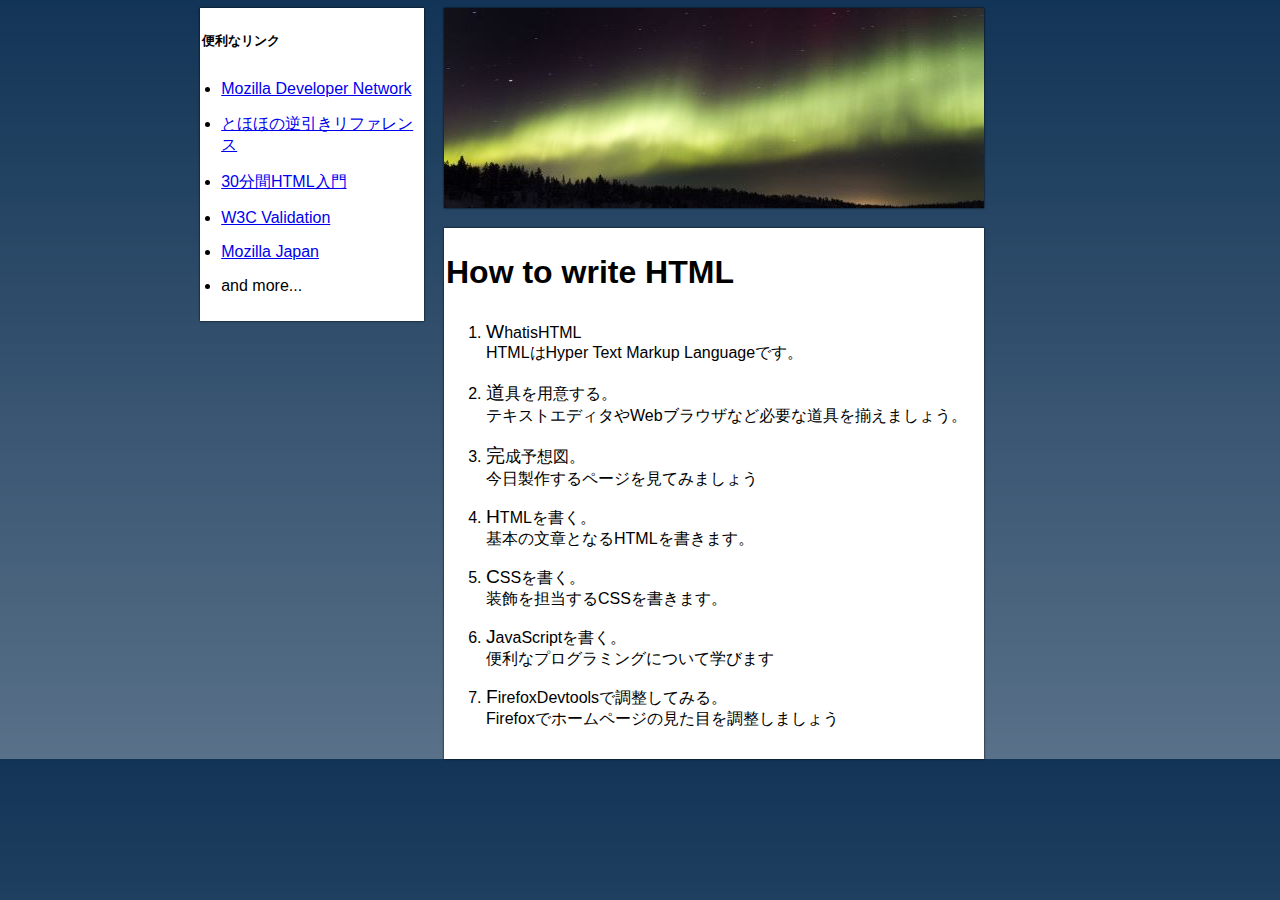
==== index.html @ 3859b7f9 "fix some miner issue" ====
﻿<!DOCTYPE html>
<html lang="ja">
<head>
<link rel="stylesheet" href="style.css">
<title>ホームページを作ってみよう</title>
<meta charset="utf-8">
<script src="script.js"></script>
</head>
<body>
<div>
  <div id="sidebar">
    <h5>便利なリンク</h5>
    <ul>
      <li><a href="https://developer.mozilla.org/ja/">Mozilla Developer Network</a></li>
      <li><a href="http://www.tohoho-web.com/how2/index.htm">とほほの逆引きリファレンス</a></li>
      <li><a href="http://www.kanzaki.com/docs/html/lesson1.html">30分間HTML入門</a></li>
      <li><a href="http://validator.w3.org/check">W3C Validation</a></li>
      <li><a href="http://www.mozilla.jp/">Mozilla Japan</a></li>
      <li>and more...</li>
    </ul>
  </div>
  <div id="wrap">
    <div id="head">
      <a href="a.html"><img src="image.jpg" alt="image"></a>
    </div>
    <div id="content">
      <h1>How to write HTML</h1>
      <ol>
        <li>WhatisHTML<br/>HTMLはHyper Text Markup Languageです。</li>
        <li>道具を用意する。<br/>テキストエディタやWebブラウザなど必要な道具を揃えましょう。</li>
        <li>完成予想図。<br/>今日製作するページを見てみましょう</li><li>HTMLを書く。<br/>基本の文章となるHTMLを書きます。</li>
        <li>CSSを書く。<br/>装飾を担当するCSSを書きます。</li><li>JavaScriptを書く。<br/>便利なプログラミングについて学びます</li>
        <li>FirefoxDevtoolsで調整してみる。<br/>Firefoxでホームページの見た目を調整しましょう</li>
      </ol>
    </div>
  </div>
</div>
</body>
---- style.css ----
/*全体の背景とフォントの種類について*/
body{
  font-family: 'Lucida Grande','Hiragino Kaku Gothic ProN',Meiryo,sans-serif;
  background-image: linear-gradient(rgba(18,52,86,1),rgba(18,52,86,0.7));
}

/*コンテンツをページ中央に寄せる*/
body > div{
  width: 880px;
  margin: 0 auto;
}

a{
  transition: color 1s;
}

a:hover{
  color: skyblue;
}

/*リンクのサイズを親要素とぴったり同じにする*/
img{
  display: block;
}

ul{
  padding-left: 1.2em;
}

li{
  padding: 8px 0;
}

ol > li:first-letter{
  font-size: 1.2em;
}

/*サイドバー、ヘッド部分、記事部分の背景を白くする*/
#sidebar,
#head,
#content{
  background-color: white;
  box-shadow: black 0 0 2px;
}

/*ヘッド部分と記事部分の間をあける*/

/*サイドバーの幅高さ、横の記事との間をあける*/
#sidebar{
  width: 220px;
  float: left;
  padding: 2px;
  margin: 0 20px 0 0;
}

#head{
  margin:0 0 20px;
}

#content{
  padding: 5px 2px;
}

#wrap{
  float: left;
  width: 540px;
}
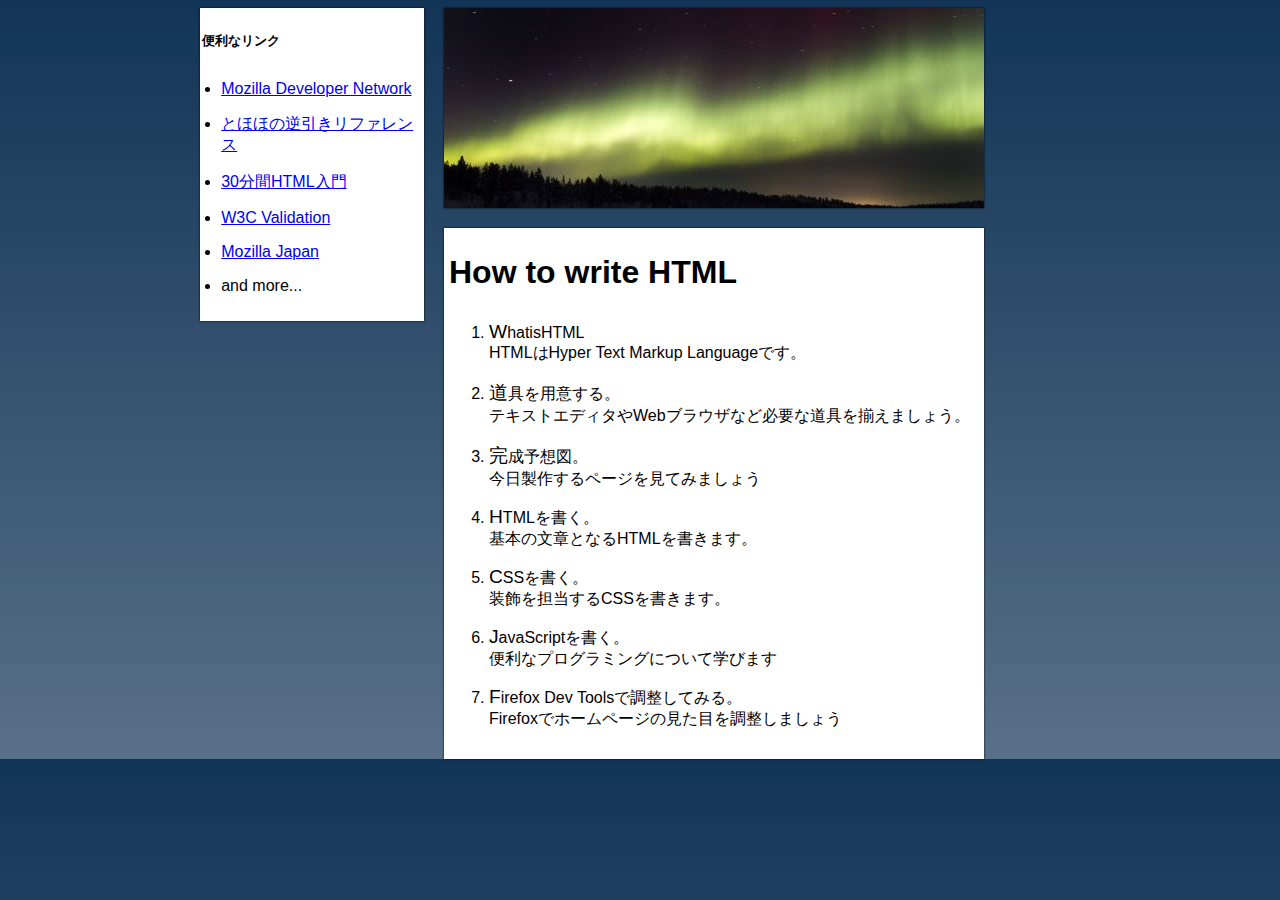
==== commit 558385b7: "miner improvement" ====
--- a/index.html
+++ b/index.html
@@ -30,7 +30,7 @@
         <li>道具を用意する。<br/>テキストエディタやWebブラウザなど必要な道具を揃えましょう。</li>
         <li>完成予想図。<br/>今日製作するページを見てみましょう</li><li>HTMLを書く。<br/>基本の文章となるHTMLを書きます。</li>
         <li>CSSを書く。<br/>装飾を担当するCSSを書きます。</li><li>JavaScriptを書く。<br/>便利なプログラミングについて学びます</li>
-        <li>FirefoxDevtoolsで調整してみる。<br/>Firefoxでホームページの見た目を調整しましょう</li>
+        <li>Firefox Dev Toolsで調整してみる。<br/>Firefoxでホームページの見た目を調整しましょう</li>
       </ol>
     </div>
   </div>
--- a/style.css
+++ b/style.css
@@ -19,10 +19,6 @@
 }
 
 /*リンクのサイズを親要素とぴったり同じにする*/
-img{
-  display: block;
-}
-
 ul{
   padding-left: 1.2em;
 }
@@ -35,15 +31,13 @@
   font-size: 1.2em;
 }
 
-/*サイドバー、ヘッド部分、記事部分の背景を白くする*/
+/*サイドバー、ヘッド、記事部分の背景を白くする。影をつける。*/
 #sidebar,
 #head,
 #content{
   background-color: white;
   box-shadow: black 0 0 2px;
 }
-
-/*ヘッド部分と記事部分の間をあける*/
 
 /*サイドバーの幅高さ、横の記事との間をあける*/
 #sidebar{
@@ -53,12 +47,14 @@
   margin: 0 20px 0 0;
 }
 
+/*ヘッド部分の高さを決めて、他の要素との間をあける*/
 #head{
   margin:0 0 20px;
+  height: 200px;
 }
 
 #content{
-  padding: 5px 2px;
+  padding: 5px;
 }
 
 #wrap{
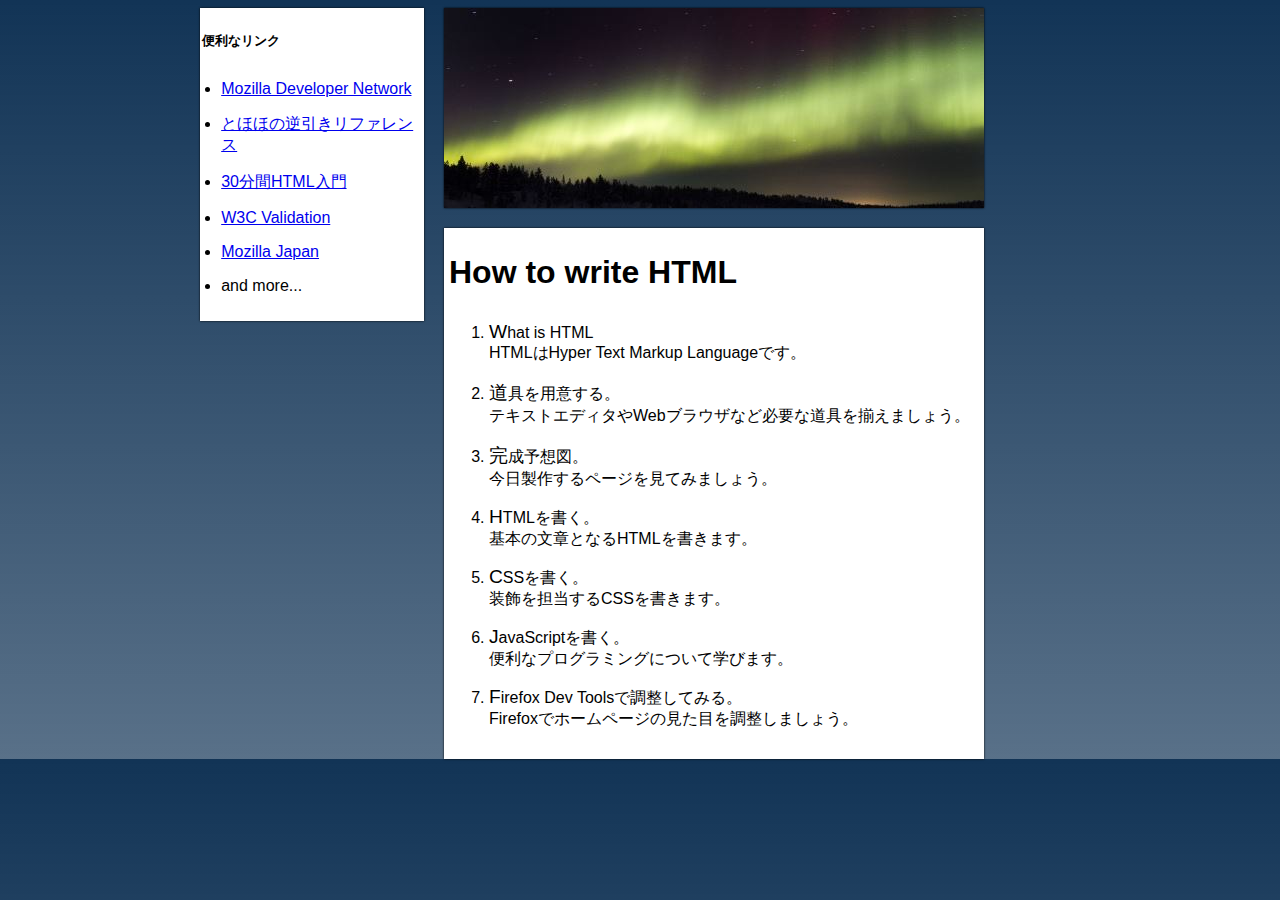
==== commit 61fb3b2c: "fix typo" ====
--- a/index.html
+++ b/index.html
@@ -26,11 +26,12 @@
     <div id="content">
       <h1>How to write HTML</h1>
       <ol>
-        <li>WhatisHTML<br/>HTMLはHyper Text Markup Languageです。</li>
+        <li>What is HTML<br/>HTMLはHyper Text Markup Languageです。</li>
         <li>道具を用意する。<br/>テキストエディタやWebブラウザなど必要な道具を揃えましょう。</li>
-        <li>完成予想図。<br/>今日製作するページを見てみましょう</li><li>HTMLを書く。<br/>基本の文章となるHTMLを書きます。</li>
-        <li>CSSを書く。<br/>装飾を担当するCSSを書きます。</li><li>JavaScriptを書く。<br/>便利なプログラミングについて学びます</li>
-        <li>Firefox Dev Toolsで調整してみる。<br/>Firefoxでホームページの見た目を調整しましょう</li>
+        <li>完成予想図。<br/>今日製作するページを見てみましょう。</li><li>HTMLを書く。<br/>基本の文章となるHTMLを書きます。</li>
+        <li>CSSを書く。<br/>装飾を担当するCSSを書きます。</li>
+        <li>JavaScriptを書く。<br/>便利なプログラミングについて学びます。</li>
+        <li>Firefox Dev Toolsで調整してみる。<br/>Firefoxでホームページの見た目を調整しましょう。</li>
       </ol>
     </div>
   </div>
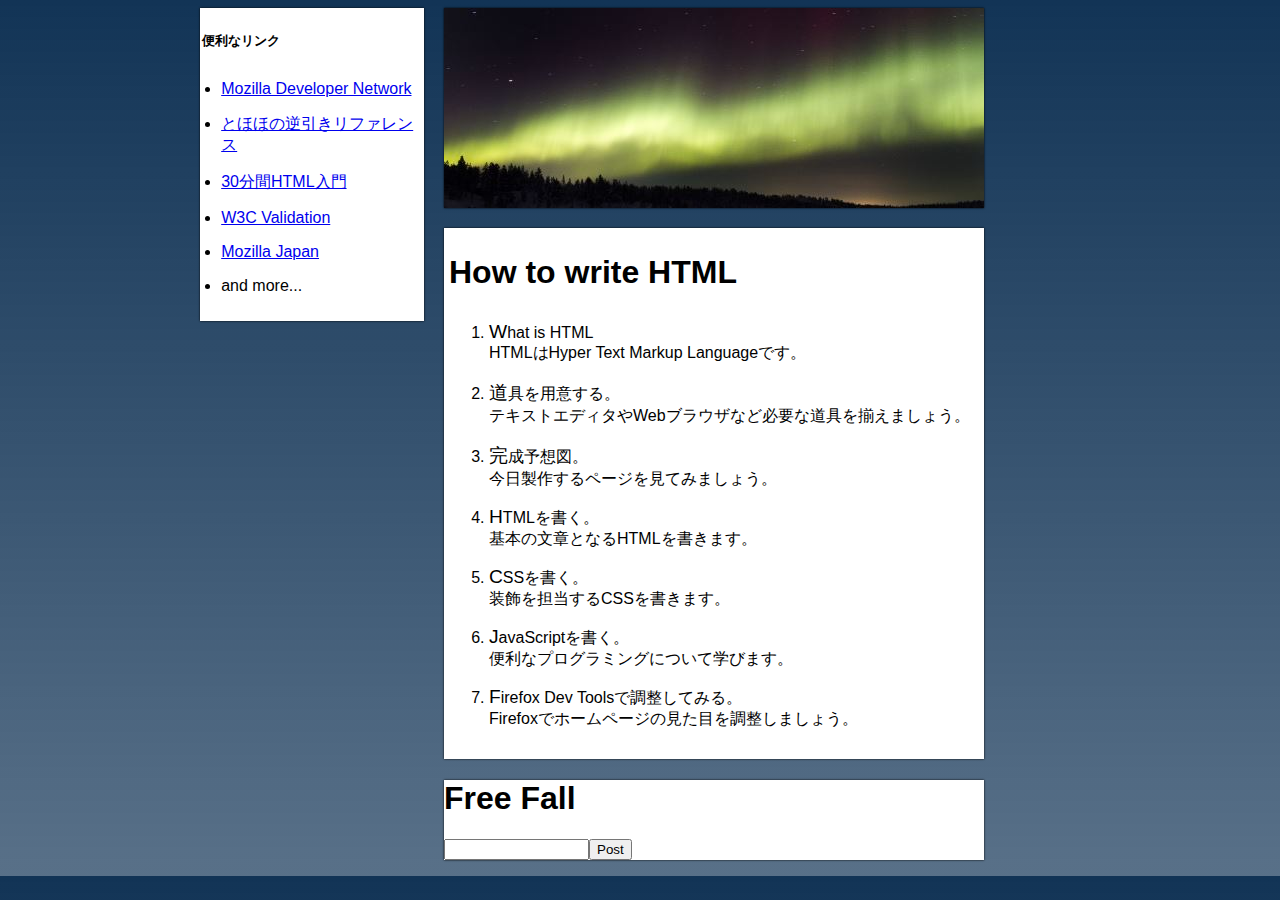
==== commit 0977cd88: "created script.js" ====
--- a/index.html
+++ b/index.html
@@ -2,12 +2,13 @@
 <html lang="ja">
 <head>
 <link rel="stylesheet" href="style.css">
+<script type="text/javascript" src="script.js"></script>
 <title>ホームページを作ってみよう</title>
 <meta charset="utf-8">
 <script src="script.js"></script>
 </head>
 <body>
-<div>
+<div id="wrapper">
   <div id="sidebar">
     <h5>便利なリンク</h5>
     <ul>
@@ -19,7 +20,7 @@
       <li>and more...</li>
     </ul>
   </div>
-  <div id="wrap">
+  <div id="main">
     <div id="head">
       <a href="a.html"><img src="image.jpg" alt="image"></a>
     </div>
@@ -34,6 +35,10 @@
         <li>Firefox Dev Toolsで調整してみる。<br/>Firefoxでホームページの見た目を調整しましょう。</li>
       </ol>
     </div>
+    <div id="form">
+    <h1>Free Fall</h1>
+    <p><input type="text" name="txtf" size=15><button onClick="post();">Post</button>
+    </div>
   </div>
 </div>
 </body>
--- a/style.css
+++ b/style.css
@@ -5,7 +5,7 @@
 }
 
 /*コンテンツをページ中央に寄せる*/
-body > div{
+#wrapper{
   width: 880px;
   margin: 0 auto;
 }
@@ -31,10 +31,11 @@
   font-size: 1.2em;
 }
 
-/*サイドバー、ヘッド、記事部分の背景を白くする。影をつける。*/
+/*サイドバー、ヘッド部分、記事部分、フォーム部分の背景を白くする*/
 #sidebar,
 #head,
-#content{
+#content,
+#form{
   background-color: white;
   box-shadow: black 0 0 2px;
 }
@@ -57,7 +58,7 @@
   padding: 5px;
 }
 
-#wrap{
+#main{
   float: left;
   width: 540px;
 }
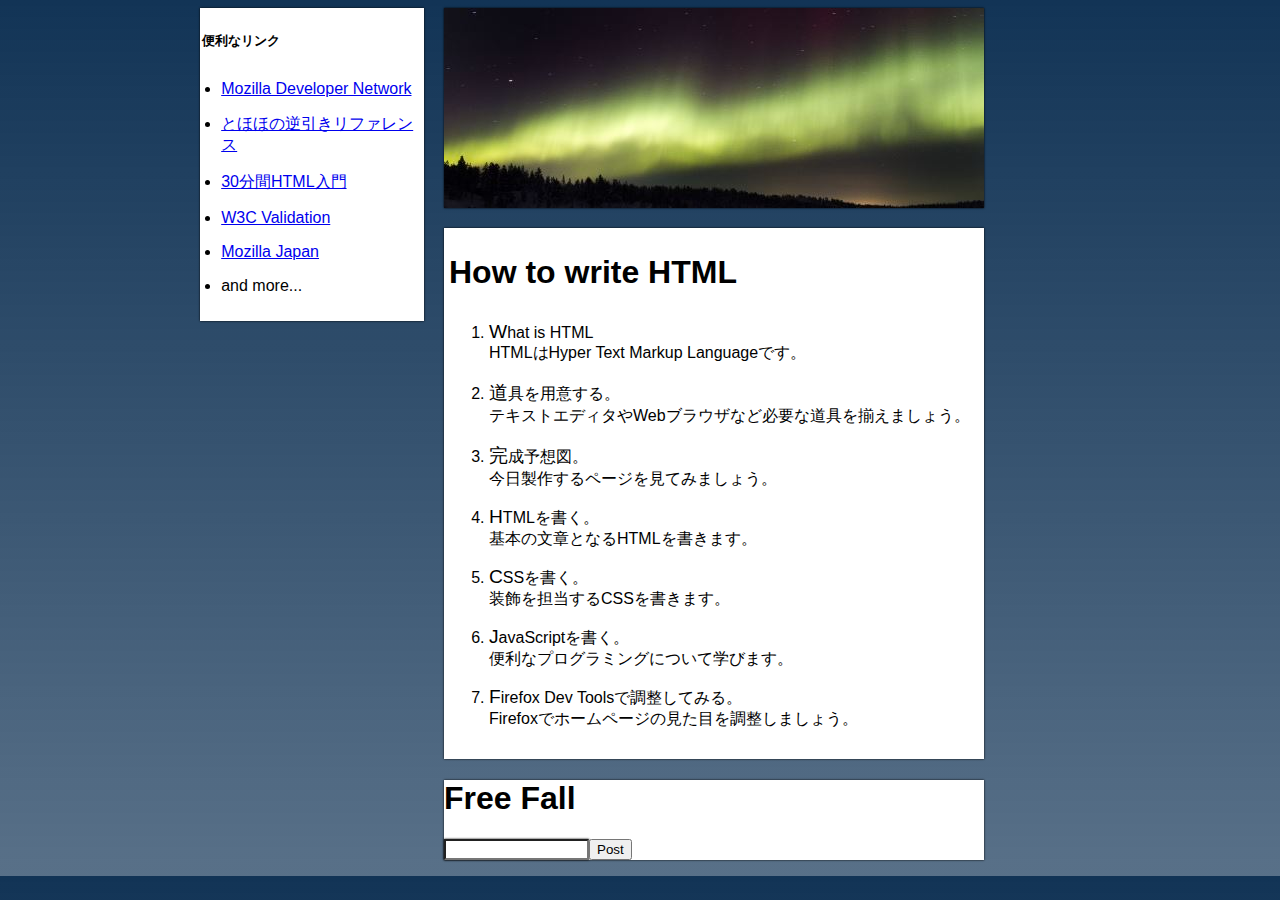
==== commit 26fc239b: "script completed?" ====
--- a/index.html
+++ b/index.html
@@ -37,7 +37,7 @@
     </div>
     <div id="form">
     <h1>Free Fall</h1>
-    <p><input type="text" name="txtf" size=15><button onClick="post();">Post</button>
+    <p><input type="text" id="form" size=15><button onClick="post();">Post</button>
     </div>
   </div>
 </div>
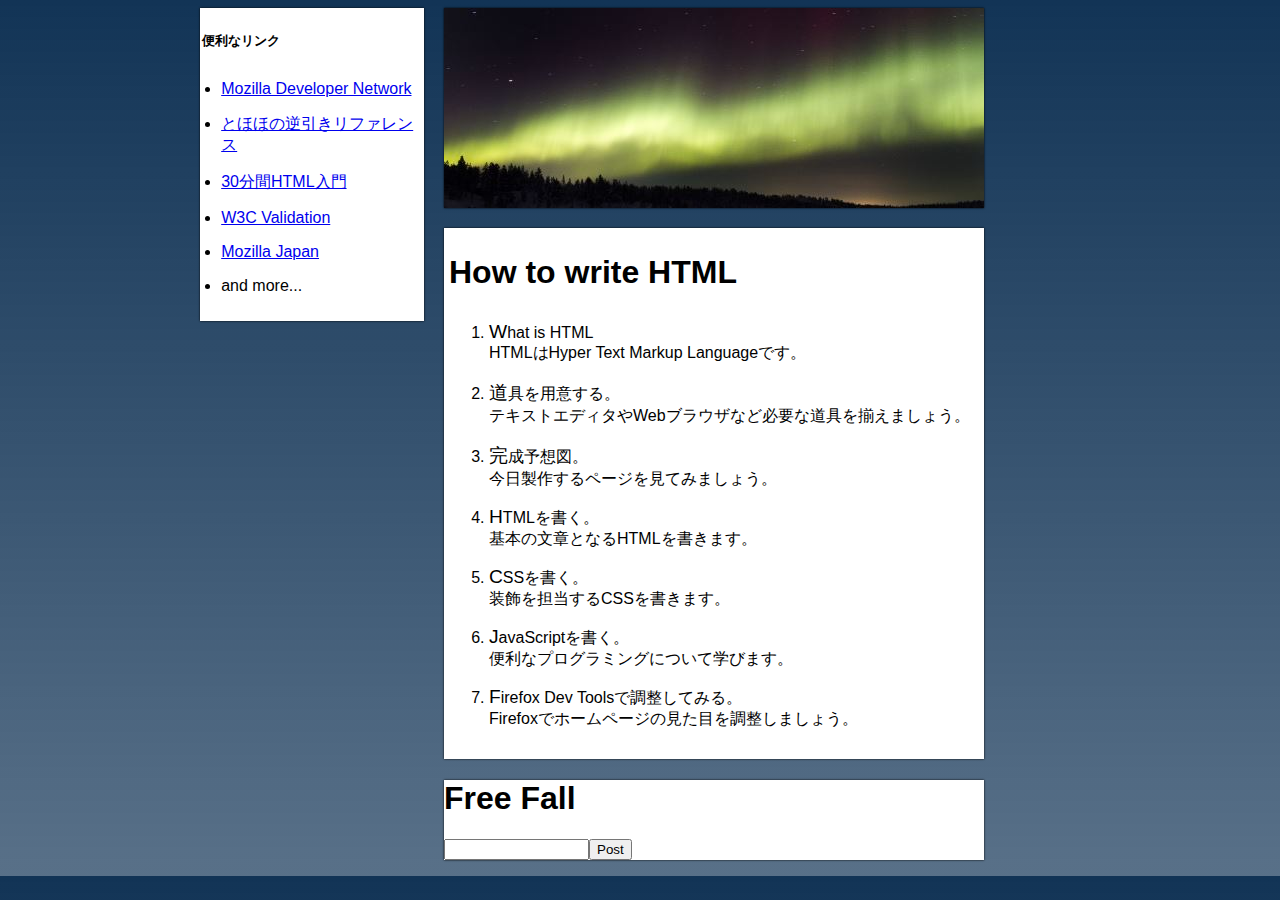
==== commit 8672d9ad: "script completed?" ====
--- a/index.html
+++ b/index.html
@@ -37,7 +37,7 @@
     </div>
     <div id="form">
     <h1>Free Fall</h1>
-    <p><input type="text" id="form" size=15><button onClick="post();">Post</button>
+    <p><input type="text" id="input-form" size=15><button onClick="post();">Post</button>
     </div>
   </div>
 </div>
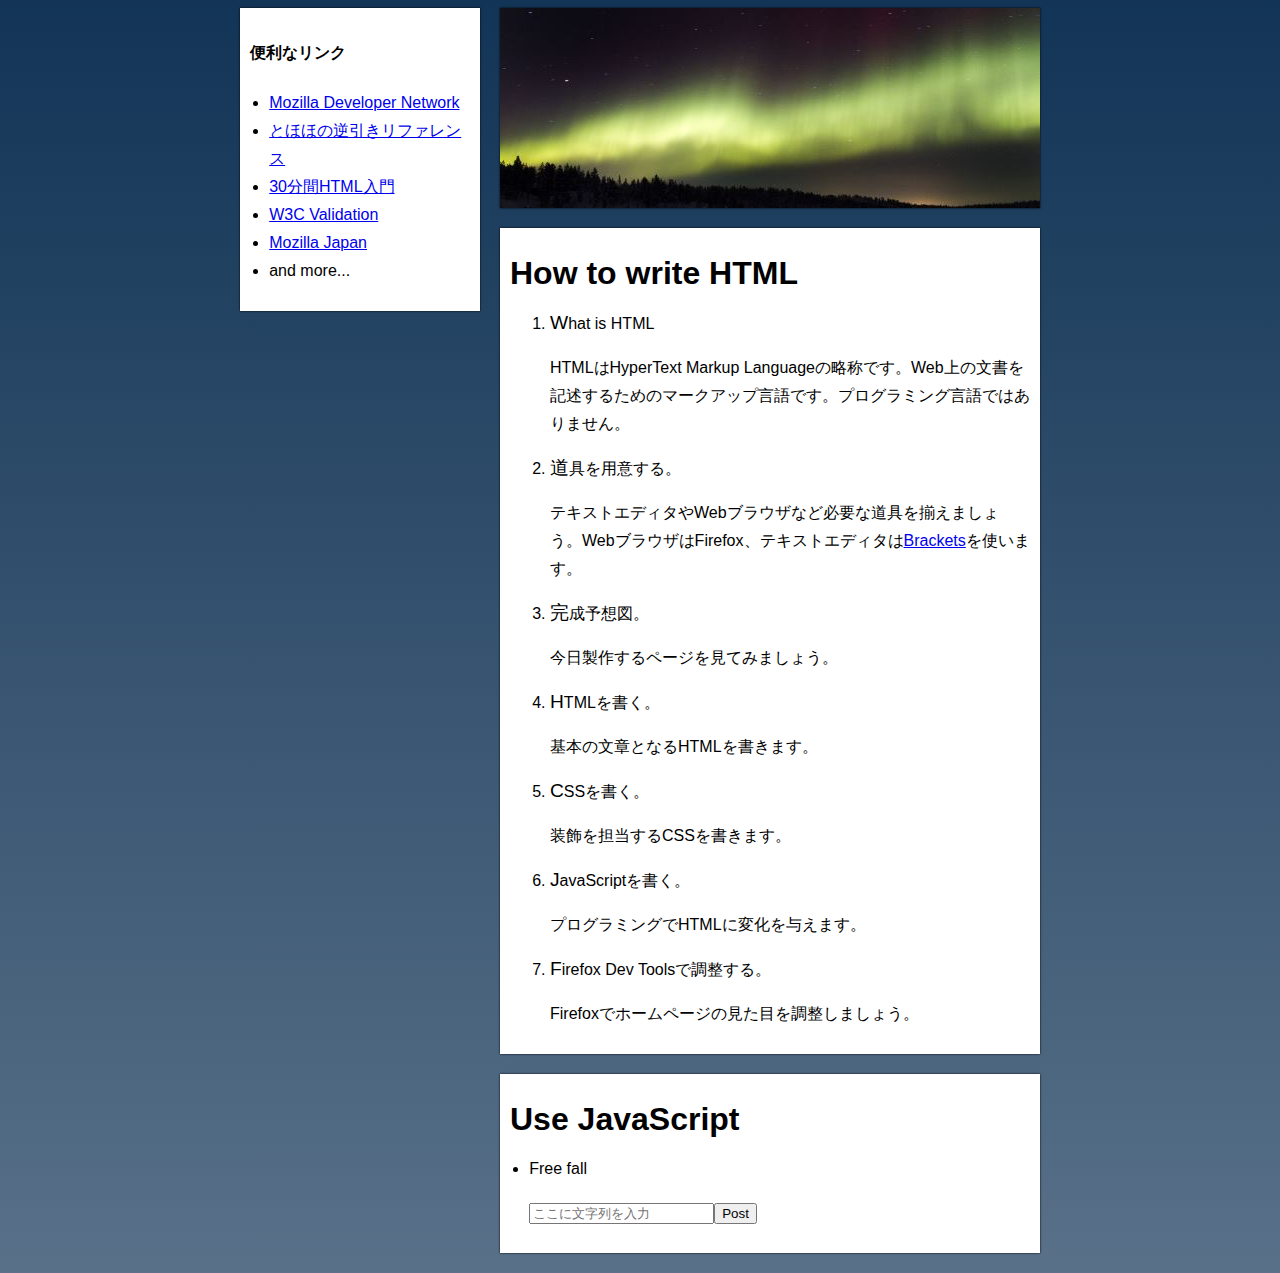
==== commit a740379b: "Improve html, js and css" ====
--- a/index.html
+++ b/index.html
@@ -1,16 +1,15 @@
-﻿<!DOCTYPE html>
+<!DOCTYPE html>
 <html lang="ja">
 <head>
+<meta charset="utf-8">
+<title>ホームページを作ってみよう</title>
 <link rel="stylesheet" href="style.css">
-<script type="text/javascript" src="script.js"></script>
-<title>ホームページを作ってみよう</title>
-<meta charset="utf-8">
 <script src="script.js"></script>
 </head>
 <body>
 <div id="wrapper">
   <div id="sidebar">
-    <h5>便利なリンク</h5>
+    <h4>便利なリンク</h4>
     <ul>
       <li><a href="https://developer.mozilla.org/ja/">Mozilla Developer Network</a></li>
       <li><a href="http://www.tohoho-web.com/how2/index.htm">とほほの逆引きリファレンス</a></li>
@@ -27,18 +26,22 @@
     <div id="content">
       <h1>How to write HTML</h1>
       <ol>
-        <li>What is HTML<br/>HTMLはHyper Text Markup Languageです。</li>
-        <li>道具を用意する。<br/>テキストエディタやWebブラウザなど必要な道具を揃えましょう。</li>
-        <li>完成予想図。<br/>今日製作するページを見てみましょう。</li><li>HTMLを書く。<br/>基本の文章となるHTMLを書きます。</li>
-        <li>CSSを書く。<br/>装飾を担当するCSSを書きます。</li>
-        <li>JavaScriptを書く。<br/>便利なプログラミングについて学びます。</li>
-        <li>Firefox Dev Toolsで調整してみる。<br/>Firefoxでホームページの見た目を調整しましょう。</li>
+        <li>What is HTML<p>HTMLはHyperText Markup Languageの略称です。Web上の文書を記述するためのマークアップ言語です。プログラミング言語ではありません。</p></li>
+        <li>道具を用意する。<p>テキストエディタやWebブラウザなど必要な道具を揃えましょう。WebブラウザはFirefox、テキストエディタは<a href="http://brackets.io">Brackets</a>を使います。</p></li>
+        <li>完成予想図。<p>今日製作するページを見てみましょう。</p></li>
+        <li>HTMLを書く。<p>基本の文章となるHTMLを書きます。</p></li>
+        <li>CSSを書く。<p>装飾を担当するCSSを書きます。</p></li>
+        <li>JavaScriptを書く。<p>プログラミングでHTMLに変化を与えます。</p></li>
+        <li>Firefox Dev Toolsで調整する。<p>Firefoxでホームページの見た目を調整しましょう。</p></li>
       </ol>
     </div>
     <div id="form">
-    <h1>Free Fall</h1>
-    <p><input type="text" id="input-form" size=15><button onClick="post();">Post</button>
+      <h1>Use JavaScript</h1>
+      <ul>
+        <li>Free fall<p><input type="text" name="input-form" placeholder="ここに文字列を入力"><button onClick="post();">Post</button></p></li>
+      </ul>
     </div>
   </div>
 </div>
 </body>
+</html>
--- a/style.css
+++ b/style.css
@@ -1,64 +1,61 @@
-/*全体の背景とフォントの種類について*/
+/*全体の背景とフォントの種類*/
 body{
   font-family: 'Lucida Grande','Hiragino Kaku Gothic ProN',Meiryo,sans-serif;
   background-image: linear-gradient(rgba(18,52,86,1),rgba(18,52,86,0.7));
+  line-height: 175%;
 }
 
 /*コンテンツをページ中央に寄せる*/
 #wrapper{
-  width: 880px;
+  width: 800px;
   margin: 0 auto;
 }
 
+/*サイドバーの幅高さ、横の記事との間をあける*/
+#sidebar{
+  float: left;
+  width: 220px;
+  margin-right: 20px;
+}
+
+/*ヘッド部分と記事部分の位置を調整する*/
+#main{
+  float: left;
+  width: 540px;
+}
+
+/*ヘッド部分の高さを決めて、他の要素との間をあける。影を付ける。*/
+#head{
+  height: 200px;
+  margin-bottom: 20px;
+  box-shadow: black 0 0 2px;
+}
+
+/*サイドバー、記事部分、フォーム部分の背景を白くする。影を付ける。*/
+#sidebar,
+#content,
+#form{
+  margin-bottom: 20px;
+  padding: 10px;
+  background-color: white;
+  box-shadow: black 0 0 2px;
+}
+
+/*サイドバーのリンクの位置の調整*/
+ul{
+  padding-left: 1.2em;
+}
+
+/*おまけ・コンテンツ部分のフォントのサイズをいじる*/
+ol > li:first-letter{
+  font-size: 1.2em;
+}
+
+/*おまけ・ホバーしたときリンクの色を変える*/
 a{
-  transition: color 1s;
+  transition: color 0.7s;
 }
 
 a:hover{
   color: skyblue;
 }
-
-/*リンクのサイズを親要素とぴったり同じにする*/
-ul{
-  padding-left: 1.2em;
-}
-
-li{
-  padding: 8px 0;
-}
-
-ol > li:first-letter{
-  font-size: 1.2em;
-}
-
-/*サイドバー、ヘッド部分、記事部分、フォーム部分の背景を白くする*/
-#sidebar,
-#head,
-#content,
-#form{
-  background-color: white;
-  box-shadow: black 0 0 2px;
-}
-
-/*サイドバーの幅高さ、横の記事との間をあける*/
-#sidebar{
-  width: 220px;
-  float: left;
-  padding: 2px;
-  margin: 0 20px 0 0;
-}
-
-/*ヘッド部分の高さを決めて、他の要素との間をあける*/
-#head{
-  margin:0 0 20px;
-  height: 200px;
-}
-
-#content{
-  padding: 5px;
-}
-
-#main{
-  float: left;
-  width: 540px;
-}
